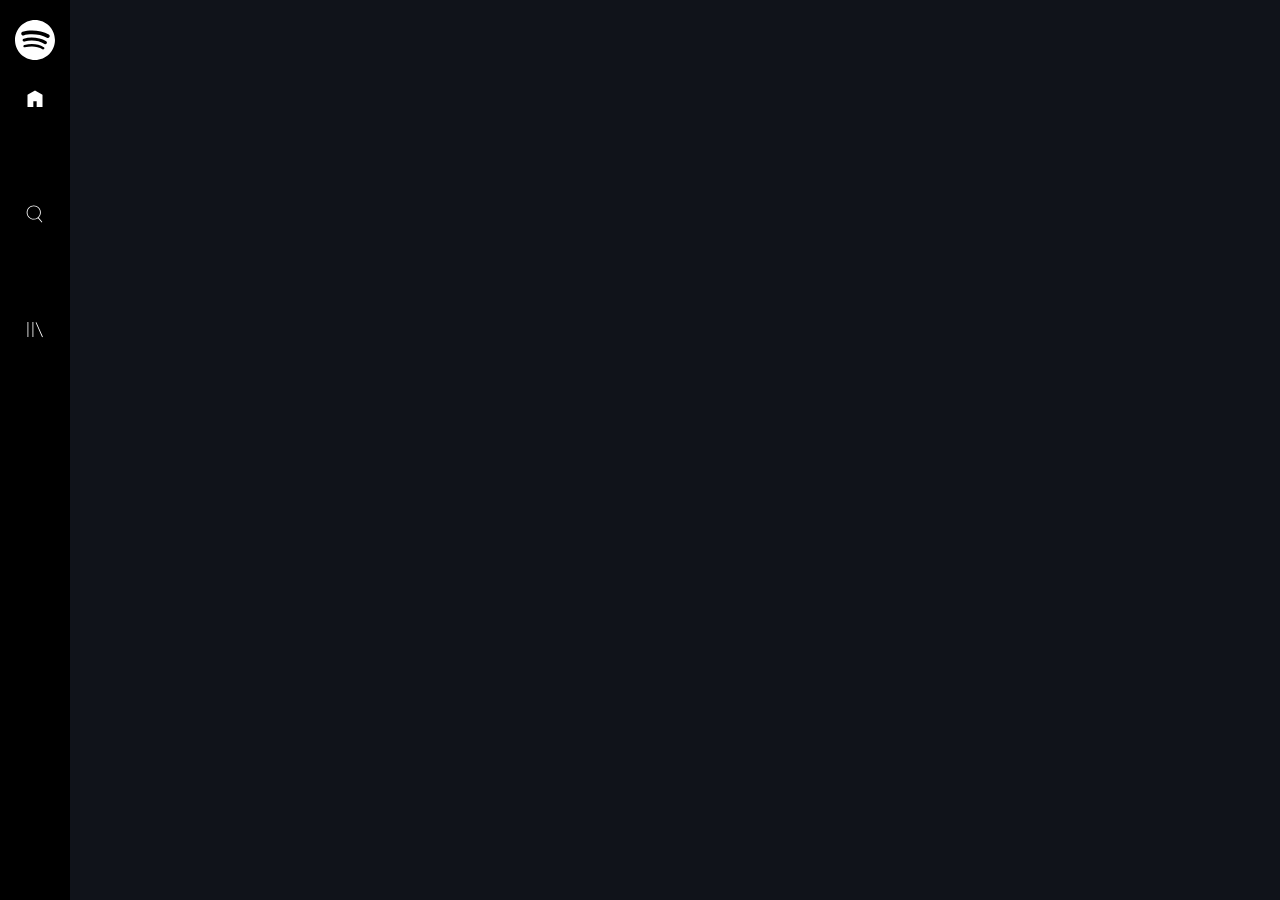
==== day-1/index.html @ 1e9d92de "add: creazione delle playlist section" ====
<!DOCTYPE html>
<html lang="it">
<head>
    <meta charset="UTF-8">
    <meta name="viewport" content="width=device-width, initial-scale=1.0">
    <title>Spotify Web</title>
    <!-- Foglio di stile  -->
     <link rel="stylesheet" href="style.css">
     <!-- Font del progetto -->
    <link href="https://fonts.googleapis.com/css2?family=Montserrat:wght@300;400;700&display=swap" rel="stylesheet">

</head>
<body>
    <!-- Logo -->
    <aside class="sidebar">
        <div class="logo">
           <a href="#"><img src="img-day-1/logo-small.svg" alt="logo-small"></a>
        </div>
        <!-- Lista delle opzioni -->
        <nav>
            <ul>
                <li><a href="#"><img src="img-day-1/home.svg" alt="Home" class="gray"><span class="title-info">Home</span></a></li>
                <li><a href="#"><img src="img-day-1/search.svg" alt="Cerca" class="gray"><span class="title-info">Cerca</span></a></li>
                <li><a href="#"><img src="img-day-1/libreria.svg" alt="La tua libreria" class="gray"><span class="title-info">La tua libreria</span></a></li>
            </ul>
        </nav>
        <!-- Playlist -->
        <div class="playlist-section">
            <h4>PLAYLISTS</h4>
            <button>Crea Playlist</button>
            <ul>
                <li><a href="#"><span class="title-info">Nome Playlist</span></a></li>
                <li><a href="#"><span class="title-info">Nome Playlist</span></a></li>
                <li><a href="#"><span class="title-info">Nome Playlist</span></a></li>
                <li><a href="#"><span class="title-info">Nome Playlist</span></a></li>
            </ul>
        </div>
    </aside>
    
</body>
</html>
---- day-1/style.css ----
/* Reset */

* {
    margin: 0;
    padding: 0;
    box-sizing: border-box;
}

 /* Common */

 body {
     font-family: 'Montserrat', sans-serif;
     margin: 0;
     display: flex;
     height: 100vh;
     background-color: #10131a;
     color: white;
 }

.sidebar {
    width: 70px;
    background: #000;
    padding: 20px;
    display: flex;
    flex-direction: column;
    align-items: center;
}

.logo {
    width: 40px;
    height: auto;
    color: #ffffff;
}

nav ul li {
    color: #5c5c5c;
    width: 20px;
    height: 10vh;
    margin-top: 25px;
    list-style-type: none;
}

.playlist-section {
    display: none;
}

a {
    text-decoration: none;
    color: #5c5c5c;
}

.title-info {
    display: none;
}
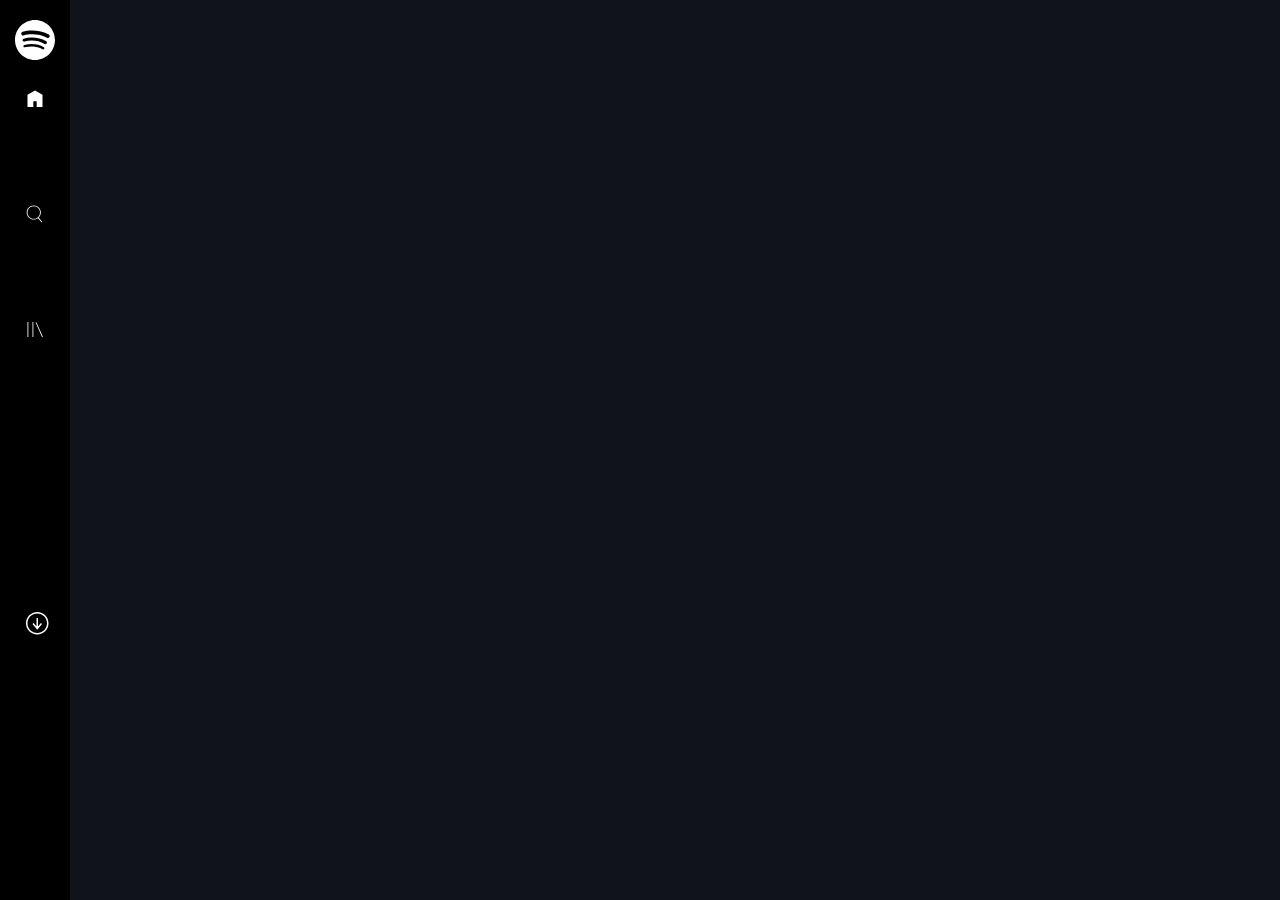
==== commit b04ef583: "add: aggiunta di download app" ====
--- a/day-1/index.html
+++ b/day-1/index.html
@@ -35,6 +35,9 @@
                 <li><a href="#"><span class="title-info">Nome Playlist</span></a></li>
             </ul>
         </div>
+        <div class="install-app">
+            <a href="#"><img src="img-day-1/download.svg" alt="Installa App"><span class="title-info">Installa App</span></a>
+        </div>
     </aside>
     
 </body>
--- a/day-1/style.css
+++ b/day-1/style.css
@@ -53,3 +53,11 @@
     display: none;
 }
 
+
+.install-app img {
+    width: 30px;
+    height: auto;
+    margin-top: 200px;
+    color: #ffffff;
+}
+
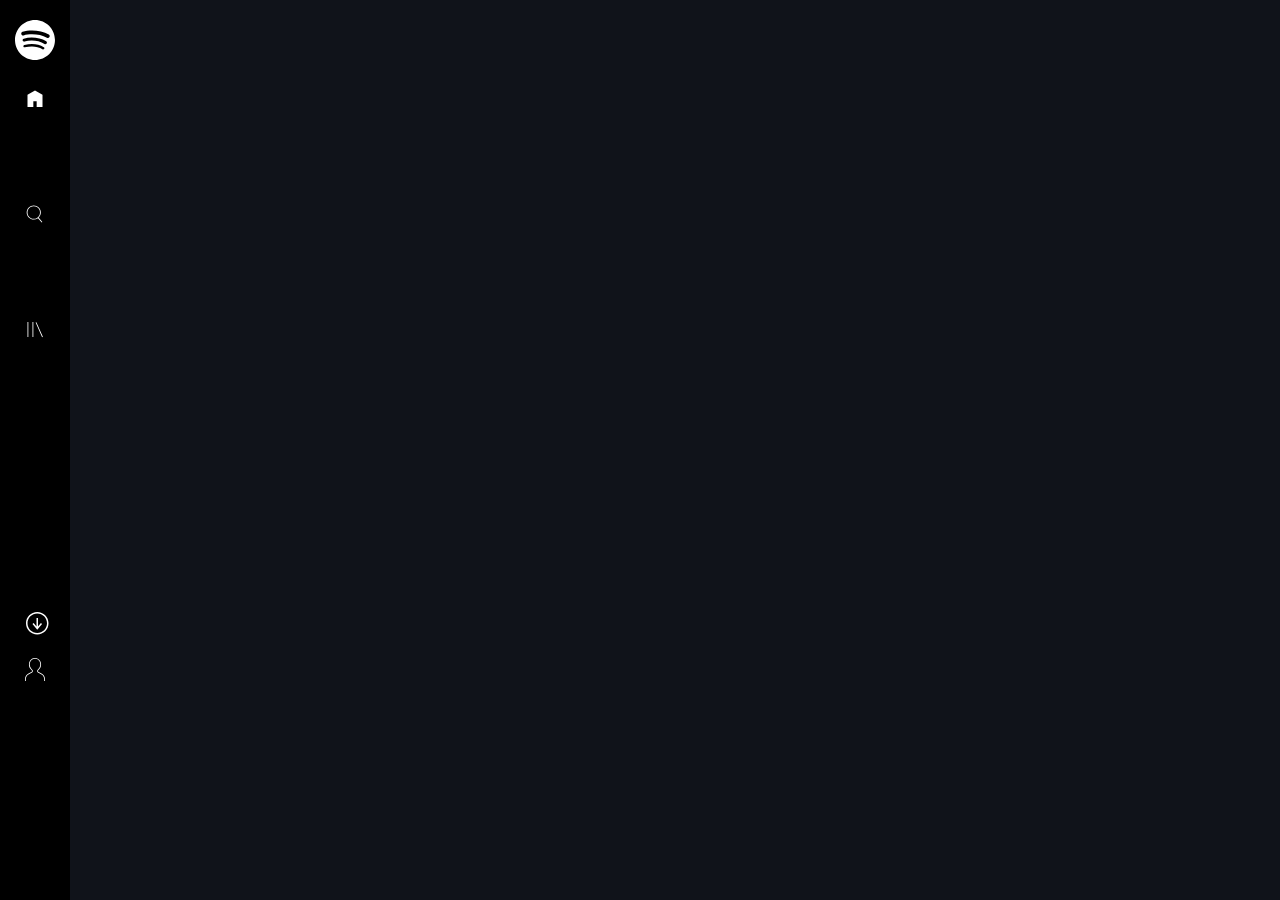
==== commit b7a4342d: "feat: aggiunta di user profile" ====
--- a/day-1/index.html
+++ b/day-1/index.html
@@ -38,6 +38,9 @@
         <div class="install-app">
             <a href="#"><img src="img-day-1/download.svg" alt="Installa App"><span class="title-info">Installa App</span></a>
         </div>
+        <div class="user-profile">
+            <a href="#"><img src="img-day-1/profile.svg" alt="Denise Di Genni"><span class="title-info">Denise Di Genni</span></a>
+        </div>
     </aside>
     
 </body>
--- a/day-1/style.css
+++ b/day-1/style.css
@@ -61,3 +61,17 @@
     color: #ffffff;
 }
 
+button {
+    background-color: #1db954;
+    color: white;
+    border: none;
+    padding: 10px;
+    cursor: pointer;
+}
+
+.user-profile img {
+    width: 20px;
+    height: auto;
+    margin-top: 15px;
+    color: #ffffff;
+}
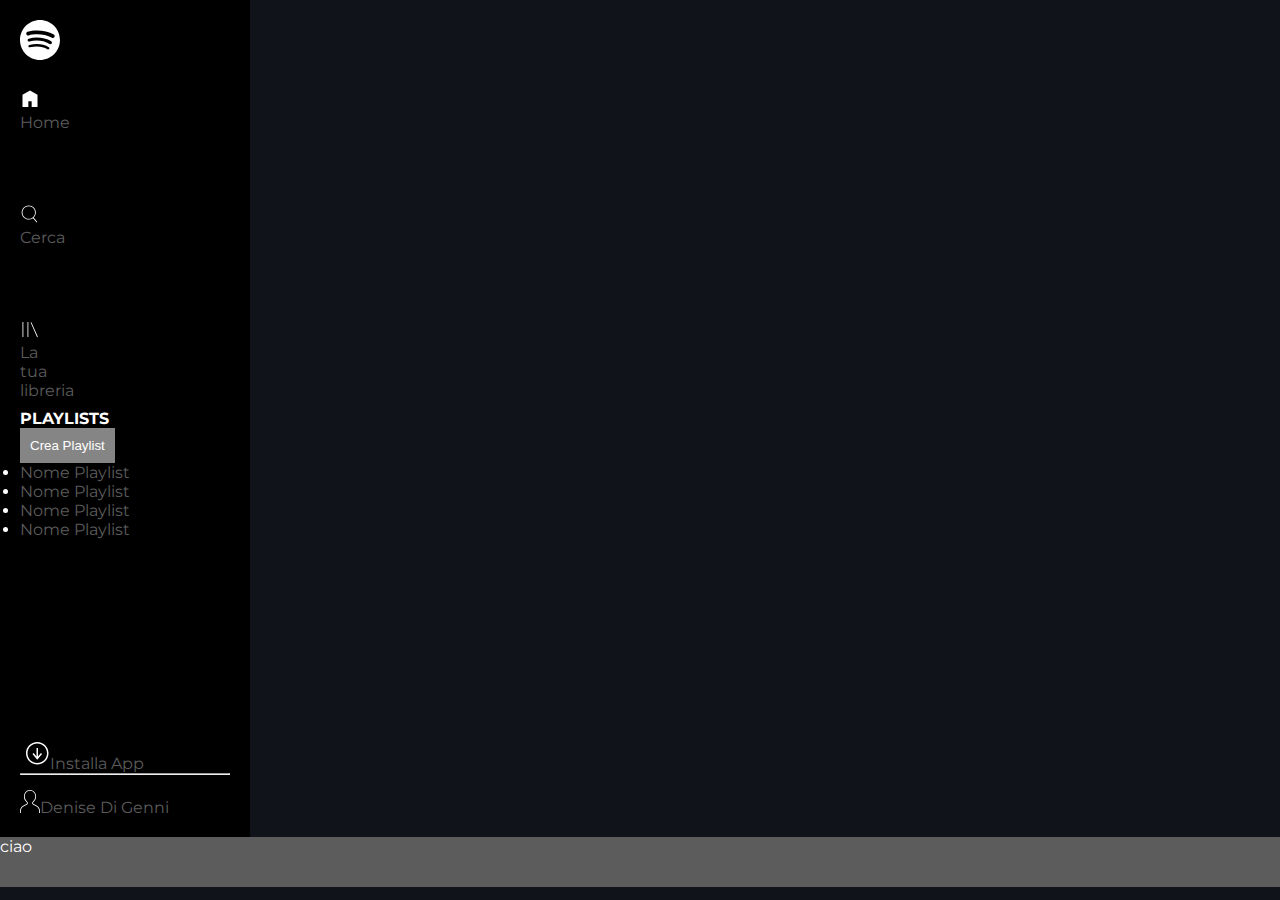
==== commit ce81726f: "feat: inizio media queries" ====
--- a/day-1/index.html
+++ b/day-1/index.html
@@ -38,10 +38,13 @@
         <div class="install-app">
             <a href="#"><img src="img-day-1/download.svg" alt="Installa App"><span class="title-info">Installa App</span></a>
         </div>
+        <hr>
         <div class="user-profile">
             <a href="#"><img src="img-day-1/profile.svg" alt="Denise Di Genni"><span class="title-info">Denise Di Genni</span></a>
         </div>
     </aside>
-    
+    <footer>
+        ciao
+    </footer>
 </body>
 </html>--- a/day-1/style.css
+++ b/day-1/style.css
@@ -10,8 +10,7 @@
 
  body {
      font-family: 'Montserrat', sans-serif;
-     margin: 0;
-     display: flex;
+     
      height: 100vh;
      background-color: #10131a;
      color: white;
@@ -62,11 +61,15 @@
 }
 
 button {
-    background-color: #1db954;
+    background-color: #858585;
     color: white;
     border: none;
     padding: 10px;
     cursor: pointer;
+}
+
+hr {
+    width: 100%;
 }
 
 .user-profile img {
@@ -75,3 +78,32 @@
     margin-top: 15px;
     color: #ffffff;
 }
+
+footer {
+    background-color: #5c5c5c;
+    height: 50px;
+    
+}
+
+@media screen and (min-width: 768px) {
+    .sidebar {
+        width: 250px;
+        align-items: flex-start;
+    }
+
+    nav ul,
+    .playlist-section,
+    .user-profile {
+        display: block;
+    }
+
+    nav img,
+    .user-profile img {
+        display: inline;
+    }
+
+
+    .title-info {
+        display: inline;
+    }
+}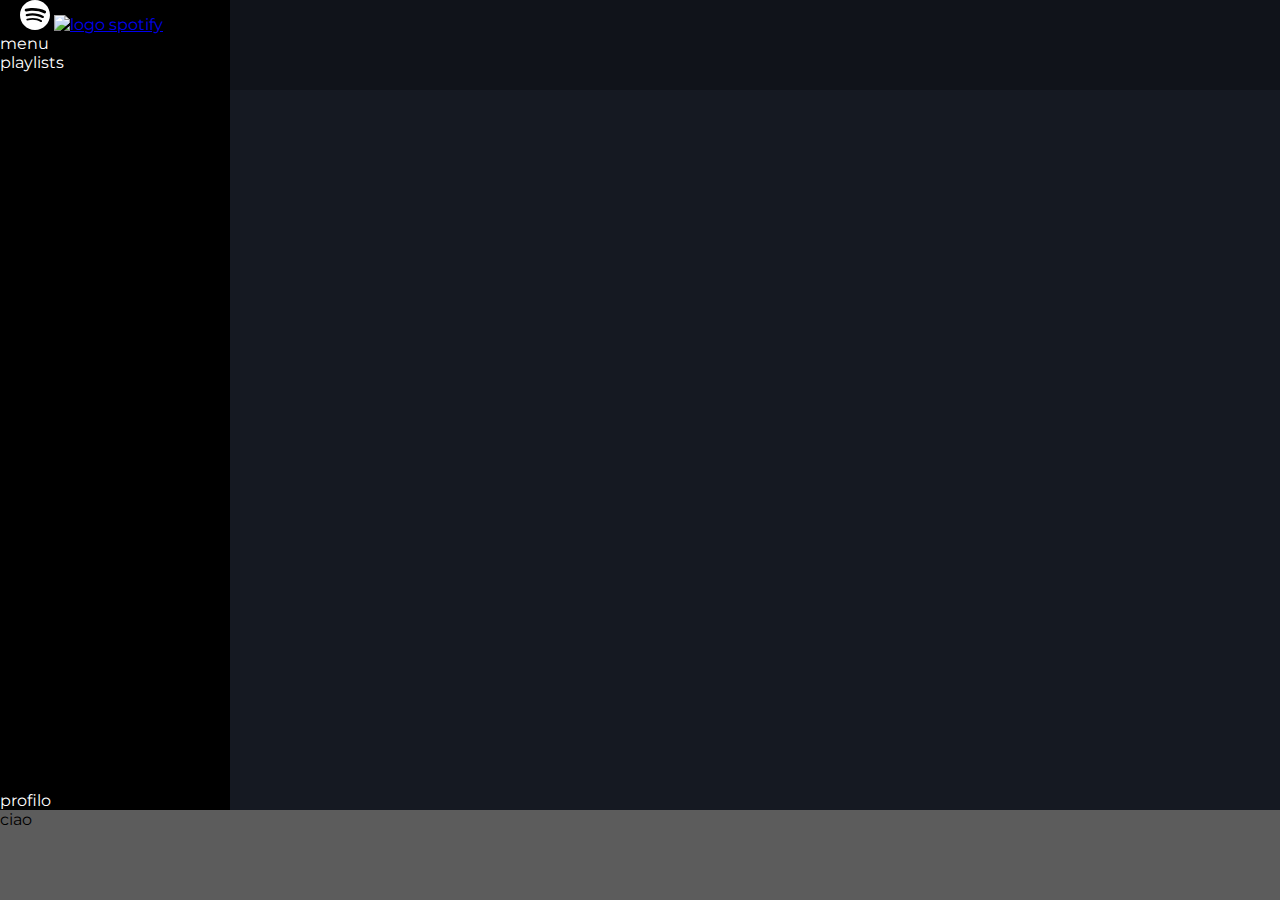
==== commit 8c1b07ad: "feat: ricostruzione e correzione del layout precedente" ====
--- a/day-1/index.html
+++ b/day-1/index.html
@@ -9,40 +9,35 @@
      <!-- Font del progetto -->
     <link href="https://fonts.googleapis.com/css2?family=Montserrat:wght@300;400;700&display=swap" rel="stylesheet">
 
+    <link rel="stylesheet" href="https://cdnjs.cloudflare.com/ajax/libs/font-awesome/6.7.2/css/all.min.css"
+        integrity="sha512-Evv84Mr4kqVGRNSgIGL/F/aIDqQb7xQ2vcrdIwxfjThSH8CSR7PBEakCr51Ck+w+/U6swU2Im1vVX0SVk9ABhg=="
+        crossorigin="anonymous" referrerpolicy="no-referrer" />
 </head>
 <body>
-    <!-- Logo -->
-    <aside class="sidebar">
-        <div class="logo">
-           <a href="#"><img src="img-day-1/logo-small.svg" alt="logo-small"></a>
+
+    <!-- contenuto del main -->
+    <div class="main-content">
+
+        <div class="sidebar">
+          
+          <!-- logo -->
+            <div id="logo">
+                <a href="#"><img src="img-day-1/logo-small.svg" alt="logo-small" class="logo"></a>
+                <a href="#"><img src="img-day-1/logo.svg" alt="logo spotify" class="logo-spotify"></a>
+            </div>
+            <!-- Lista delle opzioni -->
+            <div id="menu">menu</div>
+            <div id="playlist">playlists</div>
+            <div id="profilo">profilo</div>
         </div>
-        <!-- Lista delle opzioni -->
-        <nav>
-            <ul>
-                <li><a href="#"><img src="img-day-1/home.svg" alt="Home" class="gray"><span class="title-info">Home</span></a></li>
-                <li><a href="#"><img src="img-day-1/search.svg" alt="Cerca" class="gray"><span class="title-info">Cerca</span></a></li>
-                <li><a href="#"><img src="img-day-1/libreria.svg" alt="La tua libreria" class="gray"><span class="title-info">La tua libreria</span></a></li>
-            </ul>
-        </nav>
-        <!-- Playlist -->
-        <div class="playlist-section">
-            <h4>PLAYLISTS</h4>
-            <button>Crea Playlist</button>
-            <ul>
-                <li><a href="#"><span class="title-info">Nome Playlist</span></a></li>
-                <li><a href="#"><span class="title-info">Nome Playlist</span></a></li>
-                <li><a href="#"><span class="title-info">Nome Playlist</span></a></li>
-                <li><a href="#"><span class="title-info">Nome Playlist</span></a></li>
-            </ul>
-        </div>
-        <div class="install-app">
-            <a href="#"><img src="img-day-1/download.svg" alt="Installa App"><span class="title-info">Installa App</span></a>
-        </div>
-        <hr>
-        <div class="user-profile">
-            <a href="#"><img src="img-day-1/profile.svg" alt="Denise Di Genni"><span class="title-info">Denise Di Genni</span></a>
-        </div>
-    </aside>
+      
+        <!-- main -->
+        <main>
+            <div class="top-main"></div>
+        </main>
+    </div>
+    
+    <!-- parte finale del file -->
     <footer>
         ciao
     </footer>
--- a/day-1/style.css
+++ b/day-1/style.css
@@ -6,104 +6,77 @@
     box-sizing: border-box;
 }
 
- /* Common */
+/* correzione */
+body {
+    font-family: 'Montserrat', sans-serif;
+    height: 100vh;
+    background-color: #10131a;
+}
 
- body {
-     font-family: 'Montserrat', sans-serif;
-     
-     height: 100vh;
-     background-color: #10131a;
-     color: white;
- }
+.main-content {
+    height: calc(100% - 90px);
+    background-color: #151922;
+    display: flex;
+    color: white;
+}
 
-.sidebar {
-    width: 70px;
-    background: #000;
-    padding: 20px;
+.main-content .sidebar {
+    background-color: #000000;
+    flex-shrink: 0;
     display: flex;
     flex-direction: column;
-    align-items: center;
 }
 
-.logo {
-    width: 40px;
-    height: auto;
-    color: #ffffff;
+.main-content .sidebar #logo {
+    padding: 0 20px;
 }
 
-nav ul li {
-    color: #5c5c5c;
-    width: 20px;
-    height: 10vh;
-    margin-top: 25px;
-    list-style-type: none;
-}
-
-.playlist-section {
-    display: none;
-}
-
-a {
-    text-decoration: none;
-    color: #5c5c5c;
-}
-
-.title-info {
-    display: none;
+.main-content .sidebar #logo .logo {
+    width: 30px;
 }
 
 
-.install-app img {
-    width: 30px;
-    height: auto;
-    margin-top: 200px;
-    color: #ffffff;
+.main-content .sidebar #menu {}
+.main-content .sidebar #playlist {}
+.main-content .sidebar #profilo {
+    margin-top: auto;
 }
 
-button {
-    background-color: #858585;
-    color: white;
-    border: none;
-    padding: 10px;
-    cursor: pointer;
+.main-content main {
+    background-color: #151922;
+    flex-grow: 1;
 }
 
-hr {
-    width: 100%;
-}
-
-.user-profile img {
-    width: 20px;
-    height: auto;
-    margin-top: 15px;
-    color: #ffffff;
+.main-content main .top-main {
+   height: 90px;
+   background-color: #10131a;
 }
 
 footer {
+    height: 90px;
     background-color: #5c5c5c;
-    height: 50px;
-    
 }
 
-@media screen and (min-width: 768px) {
-    .sidebar {
-        width: 250px;
-        align-items: flex-start;
+/* desktop */
+@media (min-width: 992px) {
+    .main-content .sidebar {
+          width: 230px;
     }
-
-    nav ul,
-    .playlist-section,
-    .user-profile {
-        display: block;
-    }
-
-    nav img,
-    .user-profile img {
-        display: inline;
-    }
+}
 
 
-    .title-info {
-        display: inline;
-    }
-}+
+
+
+
+
+
+
+
+
+
+
+
+ /* Common */
+
+
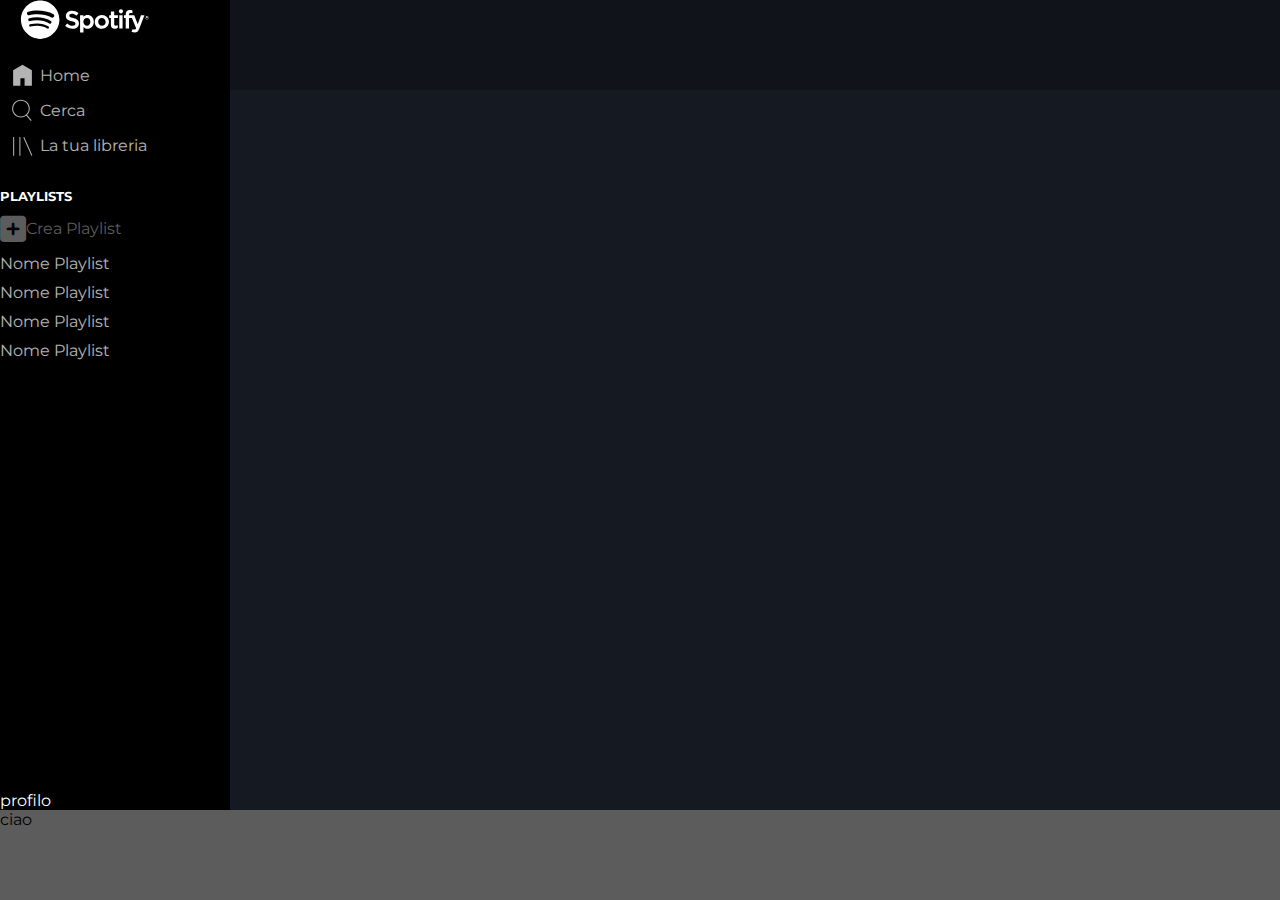
==== commit 3e5ac7f8: "feat: creazione delle playlists" ====
--- a/day-1/index.html
+++ b/day-1/index.html
@@ -6,12 +6,17 @@
     <title>Spotify Web</title>
     <!-- Foglio di stile  -->
      <link rel="stylesheet" href="style.css">
-     <!-- Font del progetto -->
-    <link href="https://fonts.googleapis.com/css2?family=Montserrat:wght@300;400;700&display=swap" rel="stylesheet">
 
-    <link rel="stylesheet" href="https://cdnjs.cloudflare.com/ajax/libs/font-awesome/6.7.2/css/all.min.css"
+    <!-- Font Awesome -->
+     <link rel="stylesheet" href="https://cdnjs.cloudflare.com/ajax/libs/font-awesome/6.7.2/css/all.min.css"
         integrity="sha512-Evv84Mr4kqVGRNSgIGL/F/aIDqQb7xQ2vcrdIwxfjThSH8CSR7PBEakCr51Ck+w+/U6swU2Im1vVX0SVk9ABhg=="
         crossorigin="anonymous" referrerpolicy="no-referrer" />
+
+     <!-- Font del progetto -->
+    <link rel="preconnect" href="https://fonts.googleapis.com">
+    <link rel="preconnect" href="https://fonts.gstatic.com" crossorigin>
+    <link href="https://fonts.googleapis.com/css2?family=Montserrat:ital,wght@0,100..900;1,100..900&display=swap"
+        rel="stylesheet">
 </head>
 <body>
 
@@ -26,8 +31,29 @@
                 <a href="#"><img src="img-day-1/logo.svg" alt="logo spotify" class="logo-spotify"></a>
             </div>
             <!-- Lista delle opzioni -->
-            <div id="menu">menu</div>
-            <div id="playlist">playlists</div>
+            <ul id="menu">
+                <li><a href="#"><img src="img-day-1/home.svg" alt="Home"><span class="title-info">Home</span></a></li>
+
+                <li><a href="#"><img src="img-day-1/search.svg" alt="Cerca"><span class="title-info">Cerca</span></a></li>
+
+                <li><a href="#"><img src="img-day-1/libreria.svg" alt="La tua libreria"><span class="title-info">La tua libreria</span></a></li>
+            </ul>
+
+
+
+            <!-- Playlist -->
+            <div id="playlist">
+                <h5>PLAYLISTS</h5>
+                <ul>
+                    <li><a href="#"><i class="fas fa-plus-square"></i> <span>Crea Playlist</span></a></li>
+                    <li><a href="#"><span class="title-info">Nome Playlist</span></a></li>
+                    <li><a href="#"><span class="title-info">Nome Playlist</span></a></li>
+                    <li><a href="#"><span class="title-info">Nome Playlist</span></a></li>
+                    <li><a href="#"><span class="title-info">Nome Playlist</span></a></li>
+                </ul>
+            </div>
+
+             <!-- Profilo e installa app -->
             <div id="profilo">profilo</div>
         </div>
       
--- a/day-1/style.css
+++ b/day-1/style.css
@@ -6,9 +6,17 @@
     box-sizing: border-box;
 }
 
+a {
+    text-decoration: none;
+}
+
+ul {
+    list-style-type: none;
+}
+
 /* correzione */
 body {
-    font-family: 'Montserrat', sans-serif;
+    font-family: "Montserrat", serif;
     height: 100vh;
     background-color: #10131a;
 }
@@ -33,11 +41,54 @@
 
 .main-content .sidebar #logo .logo {
     width: 30px;
+    height: 30px;
+    margin-left: 13px;
+}
+
+.main-content .sidebar #logo .logo-spotify {
+   display: none;
+}
+
+.main-content .sidebar #menu {
+    padding: 20px 10px;
+}
+
+.main-content .sidebar #menu li {
+    margin-bottom: 10px;
+}
+
+.main-content .sidebar #menu li a {
+     color: #ffff;
+     display: flex;
+     align-items: center;
+     gap: 5px;
+     justify-content: center;
+     opacity: 0.7;
+}
+
+ .main-content .sidebar #menu li a .title-info {
+    display: none;
+ }
+
+
+.main-content .sidebar #menu li a img {
+    width: 25px;
+}
+
+.main-content .sidebar #playlist {
+    color: #ffff;
+    
+}
+
+.main-content .sidebar #playlist li a {
+    display: none;
+}
+
+.main-content .sidebar #playlist li a .title-info {
+    display: none;
 }
 
 
-.main-content .sidebar #menu {}
-.main-content .sidebar #playlist {}
 .main-content .sidebar #profilo {
     margin-top: auto;
 }
@@ -62,6 +113,44 @@
     .main-content .sidebar {
           width: 230px;
     }
+
+    .main-content .sidebar #logo .logo {
+          display: none;
+    }
+
+    .main-content .sidebar #logo .logo-spotify {
+          display: inline;
+          width: 130px;
+    }
+
+    .main-content .sidebar #menu li a{
+        justify-content: flex-start;
+    }
+
+    .main-content .sidebar #menu li a .title-info {
+        display: inline;
+    }
+
+    .main-content .sidebar #playlist li a .title-info {
+         display: inline;
+        color: #ffff;
+        opacity: 0.7;
+        gap: 5px;
+    }
+
+    .main-content .sidebar #playlist li a {
+        display: flex;
+        align-items: center;
+        color: #5c5c5c;
+        margin-top: 10px;
+    }
+
+    .main-content .sidebar #playlist li a i {
+        font-size: 30px;
+    }
+        
+
+
 }
 
 
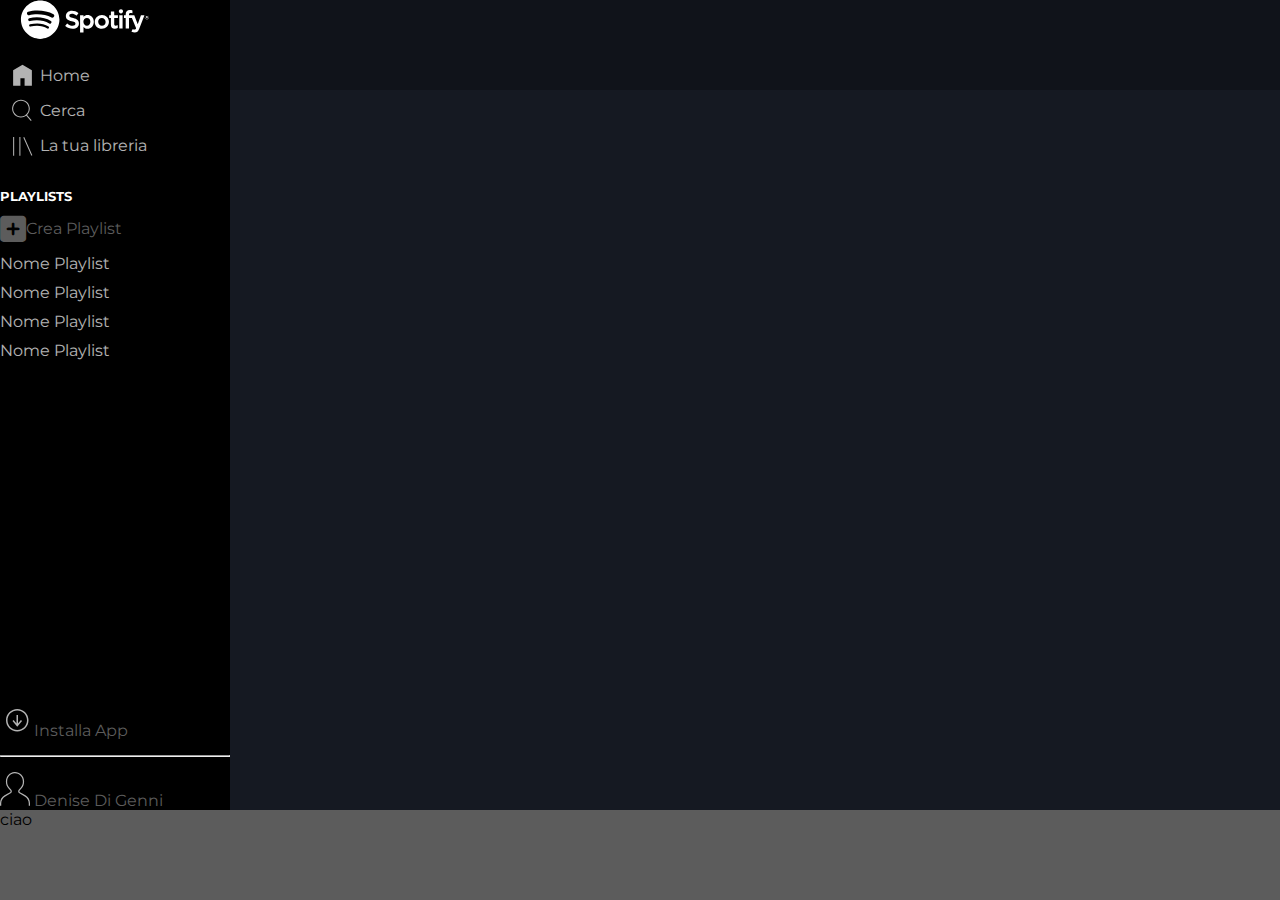
==== commit f1f7d558: "feat: creazione profilo e installa app" ====
--- a/day-1/index.html
+++ b/day-1/index.html
@@ -54,7 +54,17 @@
             </div>
 
              <!-- Profilo e installa app -->
-            <div id="profilo">profilo</div>
+            <div id="profilo">
+                <a href="#"><img src="img-day-1/download.svg" alt="Installa App">
+                    <span class="title-info">Installa App</span></a>
+                
+                <hr class="title-info">
+
+                <a href="#"><img src="img-day-1/profile.svg" alt="Denise Di Genni">
+                    <span class="title-info">Denise Di Genni</span></a>
+            
+            
+            </div>
         </div>
       
         <!-- main -->
--- a/day-1/style.css
+++ b/day-1/style.css
@@ -89,8 +89,23 @@
 }
 
 
+.main-content .sidebar #profilo a img {
+    width: 30px;
+    color: #ffff;
+    opacity: 0.7;
+}
+
+
 .main-content .sidebar #profilo {
     margin-top: auto;
+    display: flex;
+    flex-direction: column;
+    gap: 15px;
+    
+}
+
+.main-content .sidebar #profilo .title-info {
+    display: none;
 }
 
 .main-content main {
@@ -148,6 +163,19 @@
     .main-content .sidebar #playlist li a i {
         font-size: 30px;
     }
+
+     .main-content .sidebar #profilo .title-info {
+        display: inline;
+        color: #5c5c5c;
+    }
+
+    .main-content .sidebar #profilo {
+        margin-top: auto;
+        display: flex;
+        gap: 15px;
+        flex-direction: column;
+    
+    }
         
 
 
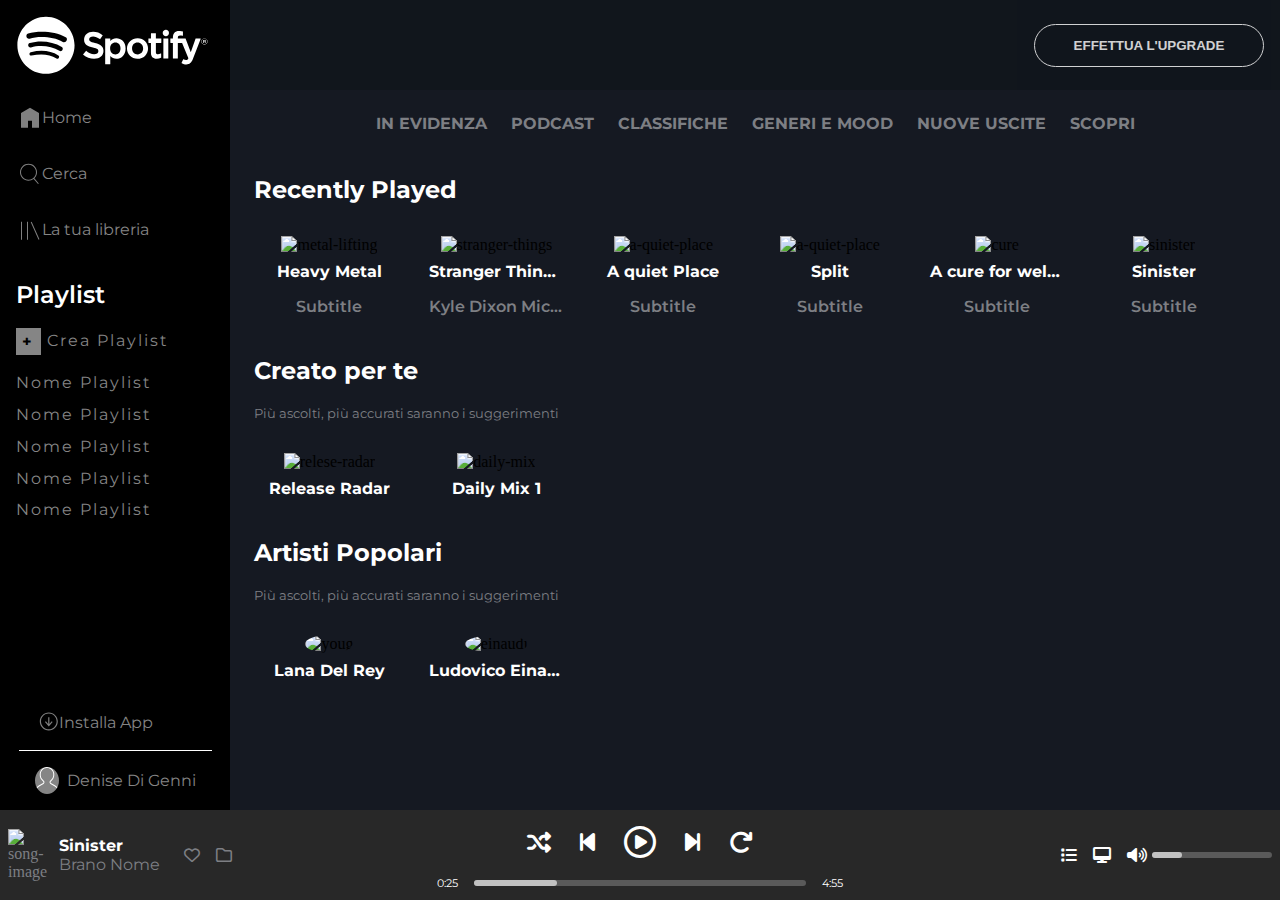
==== commit 8c6b60aa: "feat: correzione esercizio" ====
--- a/day-1/index.html
+++ b/day-1/index.html
@@ -1,81 +1,259 @@
 <!DOCTYPE html>
 <html lang="it">
+
 <head>
     <meta charset="UTF-8">
     <meta name="viewport" content="width=device-width, initial-scale=1.0">
     <title>Spotify Web</title>
-    <!-- Foglio di stile  -->
-     <link rel="stylesheet" href="style.css">
 
     <!-- Font Awesome -->
-     <link rel="stylesheet" href="https://cdnjs.cloudflare.com/ajax/libs/font-awesome/6.7.2/css/all.min.css"
+    <link rel="stylesheet" href="https://cdnjs.cloudflare.com/ajax/libs/font-awesome/6.7.2/css/all.min.css"
         integrity="sha512-Evv84Mr4kqVGRNSgIGL/F/aIDqQb7xQ2vcrdIwxfjThSH8CSR7PBEakCr51Ck+w+/U6swU2Im1vVX0SVk9ABhg=="
         crossorigin="anonymous" referrerpolicy="no-referrer" />
 
-     <!-- Font del progetto -->
+    <!-- Font del progetto -->
     <link rel="preconnect" href="https://fonts.googleapis.com">
     <link rel="preconnect" href="https://fonts.gstatic.com" crossorigin>
     <link href="https://fonts.googleapis.com/css2?family=Montserrat:ital,wght@0,100..900;1,100..900&display=swap"
         rel="stylesheet">
+
+    <!-- Foglio di stile  -->
+    <link rel="stylesheet" href="style.css">
 </head>
+
 <body>
-
-    <!-- contenuto del main -->
-    <div class="main-content">
-
-        <div class="sidebar">
-          
-          <!-- logo -->
-            <div id="logo">
-                <a href="#"><img src="img-day-1/logo-small.svg" alt="logo-small" class="logo"></a>
-                <a href="#"><img src="img-day-1/logo.svg" alt="logo spotify" class="logo-spotify"></a>
+    <!-- contenuto del main-->
+    <div class="web-application row">
+
+        <div class="menu column ">
+            <div class="column">
+                <section id="logo">
+                    <img src="img-day-1/logo.svg" alt="logo" class="display-n logo-image" id="logo-big">
+                    <img src="img-day-1/logo-small.svg" alt="logo-small" class="display-n logo-image" id="logo-small">
+                </section>
+
+                <section id="menu-section">
+                    <nav class="column">
+                        <a href="" class="menu-link menu-effect white-effect"><img class="small-img"
+                                src="img-day-1/home.svg" alt="home">
+                            <span class="display-n"> Home</span></a>
+                        <a href="" class="menu-link menu-effect white-effect"><img class="small-img"
+                                src="img-day-1/search.svg" alt="search"><span class="display-n">
+                                Cerca</span></a>
+                        <a href="" class="menu-link menu-effect white-effect"><img class="small-img"
+                                src="img-day-1/libreria.svg" alt="libreria"><span class="display-n"> La tua
+                                libreria</span></a>
+                    </nav>
+                </section>
+
+                <section id="playlist">
+                    <div class="display-n column">
+                        <p>Playlist</p>
+                        <a class="white-effect" href=""><span class="square">+</span> Crea Playlist</a>
+                        <nav class="column">
+                            <a class="white-effect" href="">Nome Playlist</a>
+                            <a class="white-effect" href="">Nome Playlist</a>
+                            <a class="white-effect" href="">Nome Playlist</a>
+                            <a class="white-effect" href="">Nome Playlist</a>
+                            <a class="white-effect" href="">Nome Playlist</a>
+                        </nav>
+                    </div>
+                </section>
             </div>
-            <!-- Lista delle opzioni -->
-            <ul id="menu">
-                <li><a href="#"><img src="img-day-1/home.svg" alt="Home"><span class="title-info">Home</span></a></li>
-
-                <li><a href="#"><img src="img-day-1/search.svg" alt="Cerca"><span class="title-info">Cerca</span></a></li>
-
-                <li><a href="#"><img src="img-day-1/libreria.svg" alt="La tua libreria"><span class="title-info">La tua libreria</span></a></li>
-            </ul>
-
-
-
-            <!-- Playlist -->
-            <div id="playlist">
-                <h5>PLAYLISTS</h5>
-                <ul>
-                    <li><a href="#"><i class="fas fa-plus-square"></i> <span>Crea Playlist</span></a></li>
-                    <li><a href="#"><span class="title-info">Nome Playlist</span></a></li>
-                    <li><a href="#"><span class="title-info">Nome Playlist</span></a></li>
-                    <li><a href="#"><span class="title-info">Nome Playlist</span></a></li>
-                    <li><a href="#"><span class="title-info">Nome Playlist</span></a></li>
-                </ul>
-            </div>
-
-             <!-- Profilo e installa app -->
-            <div id="profilo">
-                <a href="#"><img src="img-day-1/download.svg" alt="Installa App">
-                    <span class="title-info">Installa App</span></a>
-                
-                <hr class="title-info">
-
-                <a href="#"><img src="img-day-1/profile.svg" alt="Denise Di Genni">
-                    <span class="title-info">Denise Di Genni</span></a>
-            
-            
-            </div>
+            <section id="users">
+                <a href="" class="menu-link white-effect"><img class="small-img" src="img-day-1/download.svg"
+                        alt="Download">
+                    <span class="display-n"> Installa App</span></a>
+                <hr class="display-n">
+                <a href="" class="menu-link whi"><img class="small-img background-grey" src="img-day-1/profile.svg"
+                        alt="Profilo">
+                    <span class="display-n"> Denise Di Genni</span></a>
+            </section>
         </div>
-      
-        <!-- main -->
-        <main>
-            <div class="top-main"></div>
-        </main>
+
+        <div class="home">
+
+            <header>
+                <div class="row">
+                    <button>Effettua l'upgrade</button>
+                </div>
+            </header>
+
+            <main>
+                <section id="main-nav">
+                    <nav class="row">
+                        <div>
+                            <a href="">In evidenza</a>
+                            <hr class="hr-nav">
+                        </div>
+                        <div>
+                            <a href="">Podcast</a>
+                            <hr class="hr-nav">
+                        </div>
+                        <div>
+                            <a href="">Classifiche</a>
+                            <hr class="hr-nav">
+                        </div>
+                        <div>
+                            <a href="">Generi e mood</a>
+                            <hr class="hr-nav">
+                        </div>
+                        <div>
+                            <a href="">Nuove Uscite</a>
+                            <hr class="hr-nav">
+                        </div>
+                        <div>
+                            <a href="">Scopri</a>
+                            <hr class="hr-nav">
+                        </div>
+                    </nav>
+                </section>
+
+                <section id="recently-played">
+                    <h2>Recently Played</h2>
+                    <div class="row">
+                        <div class="item column">
+                            <div class="overlay">
+                                <img src="img-day-1/metal_lifting.jpg" alt="metal-lifting">
+                            </div>
+                            <h4>Heavy Metal</h4>
+                            <p>Subtitle</p>
+                        </div>
+                        <div class="item column">
+                            <div class="overlay">
+                                <img src="img-day-1/stranger.jpeg" alt="stranger-things">
+                            </div>
+                            <h4>Stranger Things, Vol. 1 (a Netflix Original Series Soundtrack)</h4>
+                            <p>Kyle Dixon Micheal Stein</p>
+                        </div>
+                        <div class="item column">
+                            <div class="overlay">
+                                <img src="img-day-1/aquietplace.jpeg" alt="a-quiet-place">
+                            </div>
+                            <h4>A quiet Place</h4>
+                            <p>Subtitle</p>
+                        </div>
+                        <div class="item column">
+                            <div class="overlay">
+                                <img src="img-day-1/split.jpeg" alt="a-quiet-place">
+                            </div>
+                            <h4>Split</h4>
+                            <p>Subtitle</p>
+                        </div>
+                        <div class="item column">
+                            <div class="overlay">
+                                <img src="img-day-1/cure.jpeg" alt="cure">
+                            </div>
+                            <h4>A cure for wellness</h4>
+                            <p>Subtitle</p>
+                        </div>
+                        <div class="item column">
+                            <div class="overlay">
+                                <img src="img-day-1/sinister.jpeg" alt="sinister">
+                            </div>
+                            <h4>Sinister</h4>
+                            <p>Subtitle</p>
+                        </div>
+                    </div>
+                </section>
+
+                <section id="create-for">
+                    <h2>Creato per te</h2>
+                    <p class="tip">Più ascolti, più accurati saranno i suggerimenti</p>
+                    <div class="row">
+                        <div class="item column">
+                            <div class="overlay">
+                                <img src="img-day-1/radar.jpeg" alt="relese-radar">
+                            </div>
+                            <h4>Release Radar</h4>
+                        </div>
+                        <div class="item column">
+                            <div class="overlay">
+                                <img src="img-day-1/mixdaily.jpeg" alt="daily-mix">
+                            </div>
+                            <h4>Daily Mix 1</h4>
+                        </div>
+                    </div>
+                </section>
+
+                <section id="popular-artist">
+                    <h2>Artisti Popolari</h2>
+                    <p class="tip">Più ascolti, più accurati saranno i suggerimenti</p>
+                    <div class="row">
+                        <div class="item column">
+                            <div class="overlay">
+                                <img src="img-day-1/youg.jpeg" alt="youg">
+                            </div>
+                            <h4>Lana Del Rey</h4>
+                        </div>
+                        <div class="item column">
+                            <div class="overlay">
+                                <img src="img-day-1/einaudi.jpeg" alt="einaudi">
+                            </div>
+                            <h4>Ludovico Einaudi</h4>
+                        </div>
+                    </div>
+                </section>
+            </main>
+        </div>
     </div>
-    
-    <!-- parte finale del file -->
+
     <footer>
-        ciao
+        <div class="row">
+            <section id="song-section">
+                <div class="footer-item row footer-gap">
+                    <div class="song-container row">
+                        <div id="song-img-container">
+                            <img src="img-day-1/sinister.jpeg" alt="song-image">
+                        </div>
+                        <div class="column">
+                            <h5>Sinister</h5>
+                            <sub class="white-effect">Brano Nome</sub>
+                        </div>
+                    </div>
+                    <div class="folder-container row">
+                        <p class="white-effect"><i class="fa-regular fa-heart"></i></p>
+                        <p class="white-effect"><i class="fa-regular fa-folder"></i></p>
+                    </div>
+                </div>
+            </section>
+
+            <section id="player-section">
+                <div class="footer-item column">
+                    <div class="player-container row">
+                        <p><i class="fa-solid fa-shuffle"></i></p>
+                        <p><i class="fa-solid fa-backward-step"></i></p>
+                        <p id="play"><i class="fa-regular fa-circle-play"></i></p>
+                        <p><i class="fa-solid fa-forward-step"></i></p>
+                        <p><i class="fa-solid fa-arrow-rotate-right"></i></p>
+                    </div>
+
+                    <div class="timer-container footer-gap row">
+                        <p>0:25</p>
+                        <div class="progress-container">
+                            <div class="progress-bar"></div>
+                        </div>
+                        <p>4:55</p>
+                    </div>
+
+                </div>
+            </section>
+
+            <section id="audio-section">
+                <div class="footer-item row">
+                    <div class="footer-gap row">
+                        <p><i class="fa-solid fa-list"></i></p>
+                        <p><i class="fa-solid fa-desktop"></i></p>
+                        <p><i class="fa-solid fa-volume-high"></i></p>
+                    </div>
+                    <div class="progress-container">
+                        <div class="progress-bar"></div>
+                    </div>
+                </div>
+            </section>
+        </div>
     </footer>
+
 </body>
+
 </html>--- a/day-1/style.css
+++ b/day-1/style.css
@@ -1,4 +1,13 @@
 /* Reset */
+
+body {
+    height: 100vh;
+}
+
+.web-application {
+    height: calc(100% - 90px);
+}
+
 
 * {
     margin: 0;
@@ -6,194 +15,593 @@
     box-sizing: border-box;
 }
 
+
+h1,
+h2,
+h3,
+h4,
+h5,
+li,
+sub,
+p,
 a {
-    text-decoration: none;
+    font-family: "Montserrat", "Helvetica Neue", sans-serif;
+    font-size: 1rem;
+}
+
+
+
+h2 {
+    padding: 1rem 1.5rem;
+    color: white;
+    font-size: 1.5rem;
+}
+
+h4 {
+    padding: 1rem;
+    color: white;
 }
 
 ul {
-    list-style-type: none;
-}
-
-/* correzione */
-body {
-    font-family: "Montserrat", serif;
-    height: 100vh;
-    background-color: #10131a;
-}
-
-.main-content {
-    height: calc(100% - 90px);
-    background-color: #151922;
+    list-style: none;
+}
+
+/* Utilities */
+
+.row {
     display: flex;
-    color: white;
-}
-
-.main-content .sidebar {
-    background-color: #000000;
-    flex-shrink: 0;
+}
+
+.column {
     display: flex;
     flex-direction: column;
-}
-
-.main-content .sidebar #logo {
-    padding: 0 20px;
-}
-
-.main-content .sidebar #logo .logo {
-    width: 30px;
-    height: 30px;
-    margin-left: 13px;
-}
-
-.main-content .sidebar #logo .logo-spotify {
-   display: none;
-}
-
-.main-content .sidebar #menu {
-    padding: 20px 10px;
-}
-
-.main-content .sidebar #menu li {
-    margin-bottom: 10px;
-}
-
-.main-content .sidebar #menu li a {
-     color: #ffff;
-     display: flex;
-     align-items: center;
-     gap: 5px;
-     justify-content: center;
-     opacity: 0.7;
-}
-
- .main-content .sidebar #menu li a .title-info {
+    align-items: center;
+}
+
+.small-img {
+    width: 24px;
+    opacity: 0.5;
+}
+
+.display-n {
     display: none;
- }
-
-
-.main-content .sidebar #menu li a img {
-    width: 25px;
-}
-
-.main-content .sidebar #playlist {
-    color: #ffff;
-    
-}
-
-.main-content .sidebar #playlist li a {
+}
+
+.progress-container {
+    flex: 2;
+    height: 6px;
+    background-color: #5A5A5A;
+    border-radius: 99em;
+}
+
+.progress-bar {
+    width: 25%;
+    height: 100%;
+    background-color: #C1C1C1;
+    border-radius: 99em;
+    position: relative;
+}
+
+.progress-bar::after {
+    content: '';
+    position: absolute;
+    right: 0;
+    top: 50%;
+    transform: translateY(-50%);
+    width: 14px;
+    height: 14px;
+    background-color: white;
+    border-radius: 50%;
     display: none;
 }
 
-.main-content .sidebar #playlist li a .title-info {
-    display: none;
-}
-
-
-.main-content .sidebar #profilo a img {
-    width: 30px;
-    color: #ffff;
-    opacity: 0.7;
-}
-
-
-.main-content .sidebar #profilo {
-    margin-top: auto;
+.progress-container:hover .progress-bar {
+    background-color: #B1F940;
+}
+
+.progress-container:hover .progress-bar::after {
+    display: block;
+}
+
+.footer-gap {
+    gap: 0.5;
+}
+
+.white-effect {
+    transition: color ease-in-out 0.3s;
+}
+
+.white-effect:hover {
+    color: white;
+}
+
+/* Menù */
+
+.web-application .menu {
+    overflow-y: auto;
+    flex-shrink: 0;
+}
+
+.menu {
+    background-color: black;
+    align-items: center;
+    justify-content: space-between;
+    width: 50px;
+}
+
+
+.menu a {
+    color: #858585;
+    text-decoration: none;
+}
+
+/* Logo */
+
+.logo-image {
+    padding: 1rem;
+    width: 100%;
+    max-height: 90px;
+}
+
+#logo-small {
+    display: block;
+}
+
+/* Section */
+
+#menu-section {
+    margin-bottom: 1rem;
+}
+
+.menu-link {
+    padding: 0.4rem 0;
     display: flex;
-    flex-direction: column;
-    gap: 15px;
-    
-}
-
-.main-content .sidebar #profilo .title-info {
-    display: none;
-}
-
-.main-content main {
+    align-items: center;
+}
+
+.menu-effect {
+    border-left: 2px solid transparent;
+}
+
+.menu-effect:hover {
+    border-left: 2px solid #B1F940;
+}
+
+/* Utente Section */
+
+#users {
+    align-self: center;
+}
+
+#users a .menu-link {
+    color: white;
+    padding: 1rem 0;
+}
+
+#users .background-grey {
+    background-color: #858585;
+    border-radius: 50%;
+    opacity: 1;
+    margin-right: 0.5rem;
+}
+
+#users hr {
+    border: none;
+    margin: 0 auto;
+    border-top: 1px solid white;
+}
+
+/* Home */
+
+.home {
     background-color: #151922;
     flex-grow: 1;
-}
-
-.main-content main .top-main {
-   height: 90px;
-   background-color: #10131a;
-}
+    overflow-y: auto;
+}
+
+/* Header */
+
+
+header {
+    background-color: #10151B;
+    opacity: 0.8;
+    position: sticky;
+    top: 0;
+    height: 90px;
+    z-index: 2;
+}
+
+header>.row {
+    padding: 1.5rem 1rem;
+    flex-direction: row-reverse;
+}
+
+header button {
+    align-self: center;
+    padding: 0.8rem 2rem;
+    background-color: transparent;
+    color: white;
+    font-weight: 700;
+    border: 1px solid white;
+    border-radius: 99em;
+    width: 230px;
+    text-transform: uppercase;
+    transition: all ease-in-out 0.3s;
+}
+
+header button:hover {
+    width: 250px;
+    padding: 1rem 2.5rem;
+}
+
+/* Main-nav */
+
+#main-nav .row {
+    justify-content: center;
+    gap: 1.5rem;
+    flex-wrap: wrap;
+    padding: 1.5rem;
+}
+
+#main-nav a {
+    color: #7D7F84;
+    text-decoration: none;
+    font-weight: 700;
+    text-transform: uppercase;
+    transition: color ease-in-out 0.3s;
+}
+
+#main-nav a:hover {
+    color: white;
+}
+
+#main-nav .hr-nav {
+    width: 35%;
+    margin: 0 auto;
+    opacity: 0;
+    border: 1px solid #B1F940;
+}
+
+#main-nav div:hover .hr-nav {
+    opacity: 1;
+}
+
+/* Item*/
+
+.item {
+    width: calc(50% - 1rem);
+    cursor: pointer;
+}
+
+.overlay {
+    position: relative;
+}
+
+.overlay::before {
+    content: '\f144';
+    font-family: 'Font Awesome 6 Free';
+    position: absolute;
+    top: 0;
+    left: 0;
+    width: 100%;
+    height: 100%;
+    background-color: rgba(128, 128, 128, 0.4);
+    display: flex;
+    justify-content: center;
+    align-items: center;
+    opacity: 0;
+    transition: opacity 0.4s ease-in-out;
+    color: white;
+    font-size: 3rem;
+    z-index: 1;
+}
+
+.overlay:hover::before {
+    opacity: 1;
+}
+
+.item>h4 {
+    width: 100%;
+    white-space: nowrap;
+    overflow: hidden;
+    text-overflow: ellipsis;
+    padding: 0.5rem;
+}
+
+.item img {
+    max-width: 100%;
+    display: block;
+}
+
+.item>p {
+    color: #7D7F84;
+    font-weight: 600;
+    padding: 0.5rem;
+    width: 100%;
+    white-space: nowrap;
+    overflow: hidden;
+    text-overflow: ellipsis;
+}
+
+/* Recently Played */
+
+#recently-played .row,
+#create-for .row,
+#popular-artist .row {
+    padding: 1rem 1.5rem;
+    flex-wrap: wrap;
+    gap: 1rem;
+
+    text-align: center;
+}
+
+#create-for>h2,
+#popular-artist>h2 {
+    padding: 1rem 1.5rem 0.3rem;
+}
+
+#create-for>p,
+#popular-artist>p {
+    font-size: 0.8rem;
+    color: #7D7F84;
+    padding: 1rem 1.5rem;
+}
+
+#popular-artist .overlay::before {
+    border-radius: 50%;
+}
+
+#popular-artist img {
+    border-radius: 50%;
+}
+
+/* Footer */
 
 footer {
+    background-color: #282828;
+}
+
+footer>.row {
+    background-color: #282828;
+    padding: 0 0.5rem;
+    justify-content: space-between;
+}
+
+#audio-section,
+#player-section,
+#song-section {
+    width: calc(33.33% - 1rem);
+}
+
+.footer-item {
     height: 90px;
-    background-color: #5c5c5c;
-}
-
-/* desktop */
-@media (min-width: 992px) {
-    .main-content .sidebar {
-          width: 230px;
-    }
-
-    .main-content .sidebar #logo .logo {
-          display: none;
-    }
-
-    .main-content .sidebar #logo .logo-spotify {
-          display: inline;
-          width: 130px;
-    }
-
-    .main-content .sidebar #menu li a{
-        justify-content: flex-start;
-    }
-
-    .main-content .sidebar #menu li a .title-info {
+    align-items: center;
+
+}
+
+/* Song Section */
+
+#song-section>.row {
+    color: #7D7F84;
+}
+
+.song-container {
+    gap: 0.4rem;
+}
+
+
+.song-container h5 {
+    color: white;
+}
+
+
+
+#song-img-container {
+    width: 45px;
+}
+
+#song-img-container img {
+    width: 100%;
+}
+
+#song-section .column {
+    justify-content: center;
+    align-items: start;
+}
+
+
+.folder-container {
+    flex-direction: column;
+}
+
+
+/* Player Section */
+
+#player-section>.column {
+    justify-content: space-evenly;
+    align-items: center;
+    color: white;
+}
+
+
+.player-container {
+    gap: 1.2rem;
+    justify-content: space-evenly;
+    align-items: center;
+    height: 50%;
+}
+
+#play {
+    font-size: 2rem;
+    transition: all ease-in 0.2s;
+}
+
+#play:hover {
+    font-size: 2.3rem;
+}
+
+.timer-container {
+    width: 100%;
+    justify-content: center;
+    align-items: center;
+}
+
+.timer-container p {
+    font-size: 0.7rem;
+    font-size: 700;
+}
+
+/* Audio Section */
+
+
+#audio-section>.row {
+    align-items: center;
+    justify-content: end;
+    color: white;
+    gap: 0.3rem;
+}
+
+#audio-section .progress-container {
+    max-width: 120px;
+}
+
+.footer-item>.footer-gap {
+    gap: 0.4rem;
+}
+
+/* Media-Queries */
+
+@media screen and (min-width: 576px) {
+
+    .menu {
+        width: 230px;
+    }
+
+    .column {
+        align-items: start;
+    }
+
+    /* Logo */
+
+    #logo-small {
+        display: none;
+    }
+
+    #logo-big {
+        display: block;
+    }
+
+    /* Section */
+
+    .menu-link {
+        padding: 1rem;
+    }
+
+    .section-menu,
+    .users {
+        align-items: start;
+    }
+
+    a .display-n {
         display: inline;
     }
 
-    .main-content .sidebar #playlist li a .title-info {
-         display: inline;
-        color: #ffff;
-        opacity: 0.7;
-        gap: 5px;
-    }
-
-    .main-content .sidebar #playlist li a {
-        display: flex;
+    /* Playlist*/
+
+    #playlist>.column {
+        justify-content: space-around;
+    }
+
+
+    #playlist p {
+        color: white;
+        margin-bottom: 1rem;
+    }
+
+    #playlist a,
+    #playlist p {
+        padding: 0.4rem 1rem;
+    }
+
+
+    #playlist a {
+        font-size: 1rem;
+        letter-spacing: 2px;
+    }
+
+    #playlist p {
+        font-size: 1.5rem;
+        font-weight: 600;
+    }
+
+    #playlist .square {
+        padding: 0.25rem 0.4rem;
+        background-color: #858585;
+        color: black;
+        font-size: 1rem;
+        font-weight: 700;
+        transition: all ease-in-out 0.3s;
+    }
+
+    #playlist .square:hover {
+        background-color: white;
+        font-size: 110%;
+    }
+
+    #playlist nav {
+        margin-top: 1rem;
+    }
+
+    .display-n {
+        display: block;
+    }
+
+    .item {
         align-items: center;
-        color: #5c5c5c;
-        margin-top: 10px;
-    }
-
-    .main-content .sidebar #playlist li a i {
-        font-size: 30px;
-    }
-
-     .main-content .sidebar #profilo .title-info {
-        display: inline;
-        color: #5c5c5c;
-    }
-
-    .main-content .sidebar #profilo {
-        margin-top: auto;
-        display: flex;
-        gap: 15px;
-        flex-direction: column;
-    
-    }
-        
-
-
-}
-
-
-
-
-
-
-
-
-
-
-
-
-
-
- /* Common */
-
-
+    }
+
+    .footer-gap,
+    .footer-item>.footer-gap {
+        gap: 1rem;
+    }
+
+
+}
+
+@media screen and (min-width: 768px) {
+    .item {
+        width: calc(25% - 1rem);
+    }
+
+    .folder-container {
+        flex-direction: row;
+        gap: 1rem;
+    }
+
+    .footer-gap {
+        gap: 1.5rem;
+    }
+}
+
+
+@media screen and (min-width: 992px) {
+    .item {
+        width: calc(20% - 1rem);
+    }
+
+    .player-container {
+        gap: 1.8rem;
+    }
+
+    .player-container p {
+        font-size: 1.5rem;
+    }
+}
+
+@media screen and (min-width: 1200px) {
+    .item {
+        width: calc(16.66% - 1rem);
+    }
+}
+
+
